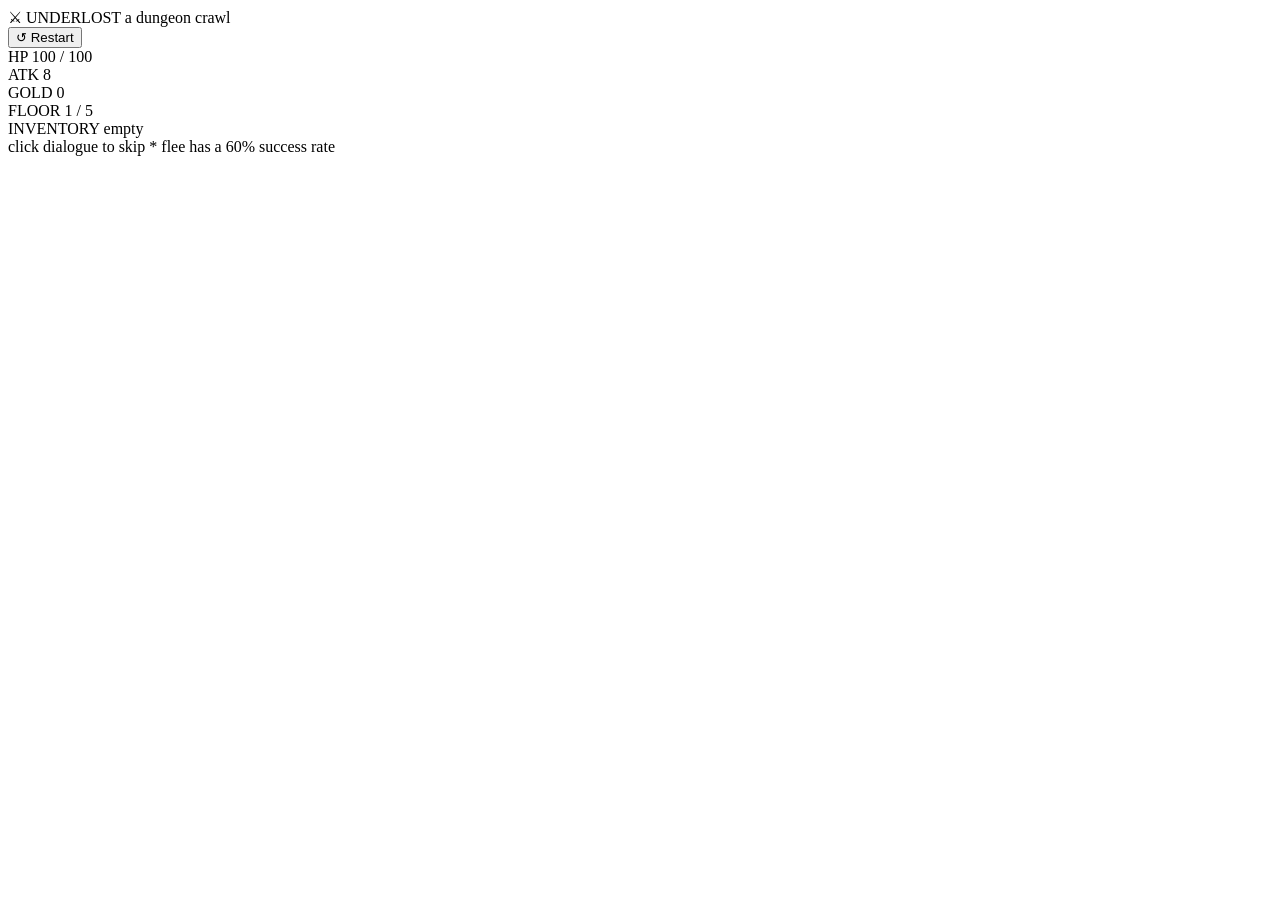
==== index.html @ 5694b241 "started style.css and finished up index.html" ====
<!DOCTYPE html>
<html lang="en">
    <head>
        <meta charset="UTF-8">
        <meta name="viewport" content="width=device-width, initial-scale=1.0">
        <title>UNDERLOST</title>
        <link rel="stylesheet" href="rpg-style.css">
    </head>

    <body>
        <div id="app">

            <header>
                <div id="header-top">
                    <div id="title-bar">
                        <span id="title-icon">⚔</span>
                        UNDERLOST
                        <span if="title-sub">a dungeon crawl</span>
                    </div>
                    <div id="header-right">
                        <button id="btn-restart" onclick="location.reload()">↺ Restart</button>
                    </div>
                </div>

                <div id="stats-bar">
                    <div class="stat-block">
                        <span class="stat-label">HP</span>
                        <span class="stat-value"><span id="stat-hp">100</span> / <span id="stat-maxhp">100</span></span>
                        <div id="hp-bar-wrap"><div id="hp-bar"></div></div>
                    </div>
                    <div class="stat-block">
                        <span class="stat-label">ATK</span>
                        <span class="stat-value" id="stat-atk">8</span>
                    </div>
                    <div class="stat-block">
                        <span class="stat-label">GOLD</span>
                        <span class="stat-value" id="stat-gold">0</span>
                    </div>
                    <div class="stat-block">
                        <span class="stat-label">FLOOR</span>
                        <span class="stat-value" id="stat-floor">1</span> / 5
                    </div>
                </div>
            </header>

            <main>
                <div id="log"></div>
            </main>

            <footer>
                <div id="footer=top">
                    <div id="inventory-bar">
                        <span id="inventory-label">INVENTORY</span>
                        <span id="inventory-items">empty</span>
                    </div>
                    <div id="footer-hint">click dialogue to skip * flee has a 60% success rate</div>
                </div>
            </footer>
        </div>

        <script src="rpg-script.js"
    </body>
</html>
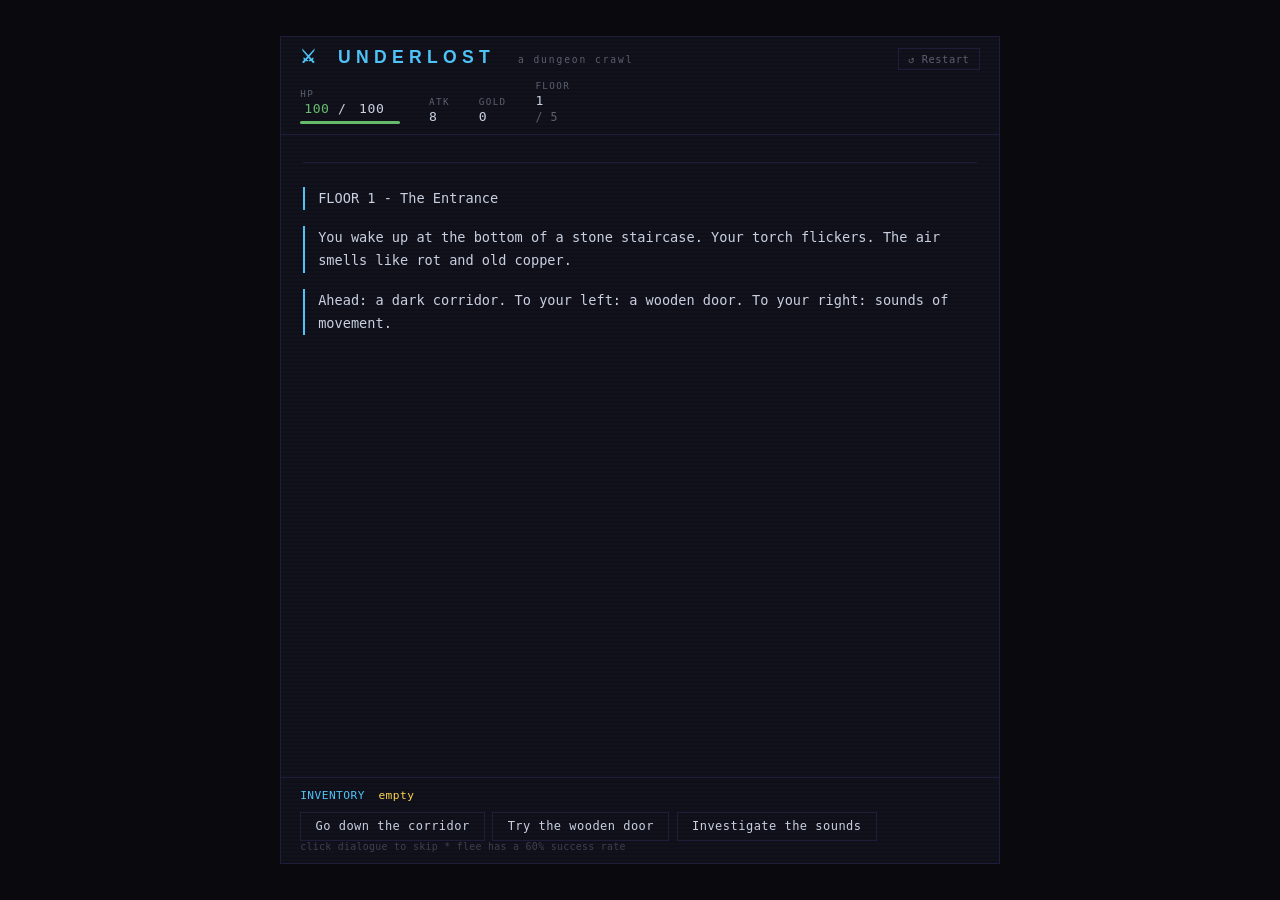
==== commit 4dcd2147: "debugged, finished up script.js" ====
--- a/index.html
+++ b/index.html
@@ -4,7 +4,7 @@
         <meta charset="UTF-8">
         <meta name="viewport" content="width=device-width, initial-scale=1.0">
         <title>UNDERLOST</title>
-        <link rel="stylesheet" href="rpg-style.css">
+        <link rel="stylesheet" href="style.css">
     </head>
 
     <body>
@@ -15,7 +15,7 @@
                     <div id="title-bar">
                         <span id="title-icon">⚔</span>
                         UNDERLOST
-                        <span if="title-sub">a dungeon crawl</span>
+                        <span id="title-sub">a dungeon crawl</span>
                     </div>
                     <div id="header-right">
                         <button id="btn-restart" onclick="location.reload()">↺ Restart</button>
@@ -48,16 +48,15 @@
             </main>
 
             <footer>
-                <div id="footer=top">
-                    <div id="inventory-bar">
-                        <span id="inventory-label">INVENTORY</span>
-                        <span id="inventory-items">empty</span>
-                    </div>
-                    <div id="footer-hint">click dialogue to skip * flee has a 60% success rate</div>
-                </div>
+            <div id="inventory-bar">
+             <span id="inventory-label">INVENTORY</span>
+            <span id="inventory-items">empty</span>
+            </div>
+            <div id="choices"></div>
+            <div id="footer-hint">click dialogue to skip * flee has a 60% success rate</div>
             </footer>
         </div>
 
-        <script src="rpg-script.js"
+        <script src="script.js"></script>
     </body>
 </html>
--- a/style.css
+++ b/style.css
@@ -0,0 +1,311 @@
+@import url('https://fonts.googleapis.com/css2?family=Share+Tech+Mono&family=Rajdhani:wght@400;600;700&display=swap');
+
+
+:root {
+    --bg: #09090e;
+    --panel: #0f0f1a;
+    --border: #1e1e3a;
+    --text: #c8d0e0;
+    --dim: #5a6070;
+    --accent: #4fc3f7;
+    --danger: #ef5350;
+    --gold: #ffd54f;
+    --success: #66bb6a;
+    --mono: 'Share Tech Mono', monospace;
+    --display: 'Rajdhani', sans-serif;
+}
+
+* {
+    margin: 0;
+    padding: 0;
+    box-sizing: border-box;
+}
+
+body {
+    background: var(--bg);
+    color: var(--text);
+    font-family: var(--mono);
+    height: 100vh;
+    display: flex;
+    align-items: center;
+    justify-content: center;
+    overflow: hidden;
+}
+
+#app {
+    width: 720px;
+    height: 92vh;
+    display: flex;
+    flex-direction: column;
+    border: 1px solid var(--border);
+    background: var(--panel);
+    position: relative;
+}
+
+#app::before {
+    content: '';
+    position: absolute;
+    inset: 0;
+    background: repeating-linear-gradient(
+        0deg,
+        transparent,
+        transparent 2px,
+        rgba(255,255,255,0.012) 2px,
+        rgba(255,255,255,0.012) 4px
+    );
+    pointer-events: none;
+    z-index:0;
+}
+
+header {
+    border-bottom: 1px solid var(--border);
+    padding: 0.6rem 1.2rem;
+    position: relative;
+    z-index: 1;
+}
+
+#title-bar {
+    font-family: var(--display);
+    font-size: 1.1rem;
+    font-weight: 700;
+    letter-spacing: 0.3em;
+    color: var(--accent);
+    margin-bottom: 0.3rem;
+}
+
+#stats-bar {
+    display: flex;
+    gap: 1.5rem;
+    font-size: 0.72rem;
+    color: var(--dim);
+    letter-spacing: 0.05em;
+}
+
+#stats-bar span span {
+    color: var(--text);
+    margin-left: 4px;
+}
+
+#stat-hp { color: var(--success); }
+
+main {
+    flex: 1;
+    overflow-y: auto;
+    padding: 1.2rem 1.4rem;
+    position: relative;
+    z-index: 1;
+    scrollbar-width: thin;
+    scrollbar-color: var(--border) transparent;
+}
+
+main::-webkit-scrollbar {width: 4px;}
+main::-webkit-scrollbar-thumb {background: var(--border);}
+
+#log {
+    display: flex;
+    flex-direction: column;
+    gap: 0.5rem;
+}
+
+.log-entry {
+    font-size: 0.85rem;
+    line-height: 1.7;
+    color: var(--text);
+    animation: fadein 0.25s ease;
+}
+
+.log-entry.scene {
+    color: var(--text);
+    border-left: 2px solid var(--accent);
+    padding-left: 0.8rem;
+    margin-top: 0.5rem;
+}
+
+.log-entry.combat {
+    color: var(--danger);
+}
+
+.log-entry.loot {
+    color: var(--gold);
+}
+
+.log-entry.heal {
+    color: var(--success);
+}
+
+.log-entry.dim {
+    color: var(--dim);
+    font-size: 0.78rem;
+}
+
+.log-entry.death {
+    color: var(--danger);
+    font-family: var(--display);
+    font-size: 1rem;
+    font-weight: 700;
+    letter-spacing: 0.1em;
+    text-align: center;
+    padding: 1rem 0;
+}
+
+.log-separator {
+    border: none;
+    border-top: 1px solid var(--border);
+    margin: 0.5rem 0;
+}
+
+@keyframes fadein {
+    from { opacity: 0; transform: translateY(4px);}
+    to {opacity: 1; transform: translateY(0);}
+}
+
+footer {
+    border-top: 1px solid var(--border);
+    padding: 0.7rem 1.2rem;
+    position: relative;
+    z-index: 1;
+}
+
+#inventory-bar {
+    font-size: 0.7rem;
+    color: var(--dim);
+    margin-bottom: 0.6rem;
+    letter-spacing: 0.04em;
+}
+
+#inventory-label {
+    color: var(--accent);
+    margin-right: 0.4rem;
+}
+
+#inventory-items {
+    color: var(--gold);
+}
+
+#choices {
+    display: flex;
+    flex-wrap: wrap;
+    gap: 0.45rem;
+}
+
+#choices button {
+    font-family: var(--mono);
+    font-size: 0.75rem;
+    padding: 0.4rem 0.9rem;
+    background: transparent;
+    border: 1px solid var(--border);
+    color: var(--text);
+    cursor: pointer;
+    letter-spacing: 0.04em;
+    transition: border-color 0.15s, color 0.15s, background 0.15s;
+}
+
+#choices button:hover {
+    border-color: var(--accent);
+    color: var(--accent);
+    background: rgba(79,195,247,0.06);
+}
+
+#choices button.danger {
+    border-color: rgba(239,83,80,0.4);
+    color: var(--danger);
+}
+
+#choices button.danger:hover {
+    background: rgba(239,83,80,0.08);
+    border-color: var(--danger);
+}
+
+#header-top {
+    display: flex;
+    align-items: center;
+    justify-content: space-between;
+    margin-bottom: 0.5rem;
+}
+
+#title-icon {
+    margin-right: 0.4rem;
+    color: var(--accent);
+}
+
+#title-sub {
+    font-family: var(--mono);
+    font-size: 0.6rem;
+    font-weight: 400;
+    color: var(--dim);
+    letter-spacing: 0.2em;
+    margin-left: 0.8rem;
+    text-transform: lowercase;
+}
+
+#btn-restart {
+    font-family: var(--mono);
+    font-size: 0.65rem;
+    background: transparent;
+    border: 1px solid var(--border);
+    color: var(--dim);
+    padding: 0.25rem 0.6rem;
+    cursor: pointer;
+    letter-spacing: 0.05em;
+    transition: color 0.15s, border-color 0.15s;
+}
+
+
+#btn-restart:hover {
+    color: var(--accent);
+    border-color: var(--accent);
+}
+
+#stats-bar {
+    display: flex;
+    gap: 1.8rem;
+    align-items: flex-end;
+}
+
+.stat-block {
+    display: flex;
+    flex-direction: column;
+    gap: 2px;
+}
+
+.stat-label {
+    font-size: 0.58rem;
+    color: var(--dim);
+    letter-spacing: 0.15em;
+}
+
+.stat-value {
+    font-size: 0.82rem;
+    color: var(--text);
+}
+
+#hp-bar-wrap {
+    width: 100px;
+    height: 3px;
+    background: var(--border);
+    border-radius: 2px;
+    margin-top: 3px;
+}
+
+#hp-bar {
+    height: 100%;
+    width: 100%;
+    background: var(--success);
+    border-radius: 2px;
+    transition: width 0.3s ease, background 0.3s ease;
+}
+
+#footer-top {
+    display: flex;
+    align-items: center;
+    justify-content: space-between;
+    margin-bottom: 0.5rem;
+}
+
+
+#footer-hint {
+    font-size: 0.62rem;
+    color: var(--dim);
+    letter-spacing: 0.03em;
+    opacity: 0.6;
+}
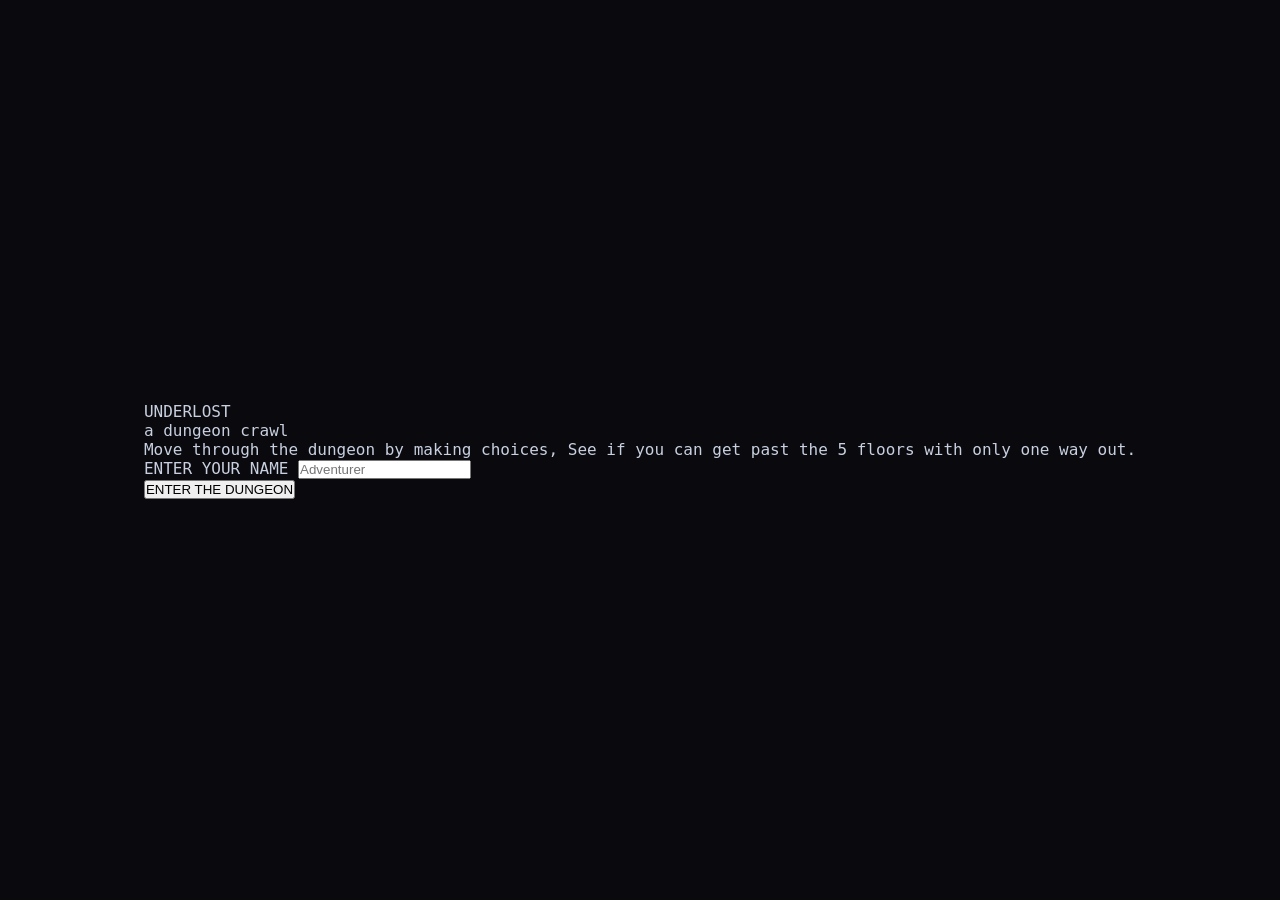
==== commit d566071b: "final polishes, debugged" ====
--- a/index.html
+++ b/index.html
@@ -8,7 +8,23 @@
     </head>
 
     <body>
-        <div id="app">
+        <div id="start-screen">
+            <div id="start-box">
+                <div id="start-title">UNDERLOST</div>
+                <div id="start-sub">a dungeon crawl</div>
+                <div id="start-divider"></div>
+                <div id="how-to-play">
+                    <p>Move through the dungeon by making choices, See if you can get past the 5 floors with only one way out.</p>
+                </div>
+                <div id="start-divider"></div>
+                <div id="name-selection">
+                    <label for="name-input">ENTER YOUR NAME</label>
+                    <input type="text" id="name-input" maxlength="20" placeholder="Adventurer" spellcheck="false" />
+                </div>
+                <button id="start-btn" onclick="startGame()">ENTER THE DUNGEON</button>
+            </div>
+        </div>
+        <div id="app" style="display:none;">
 
             <header>
                 <div id="header-top">
@@ -18,6 +34,7 @@
                         <span id="title-sub">a dungeon crawl</span>
                     </div>
                     <div id="header-right">
+                        <span id="player-name-display"></span>
                         <button id="btn-restart" onclick="location.reload()">↺ Restart</button>
                     </div>
                 </div>
